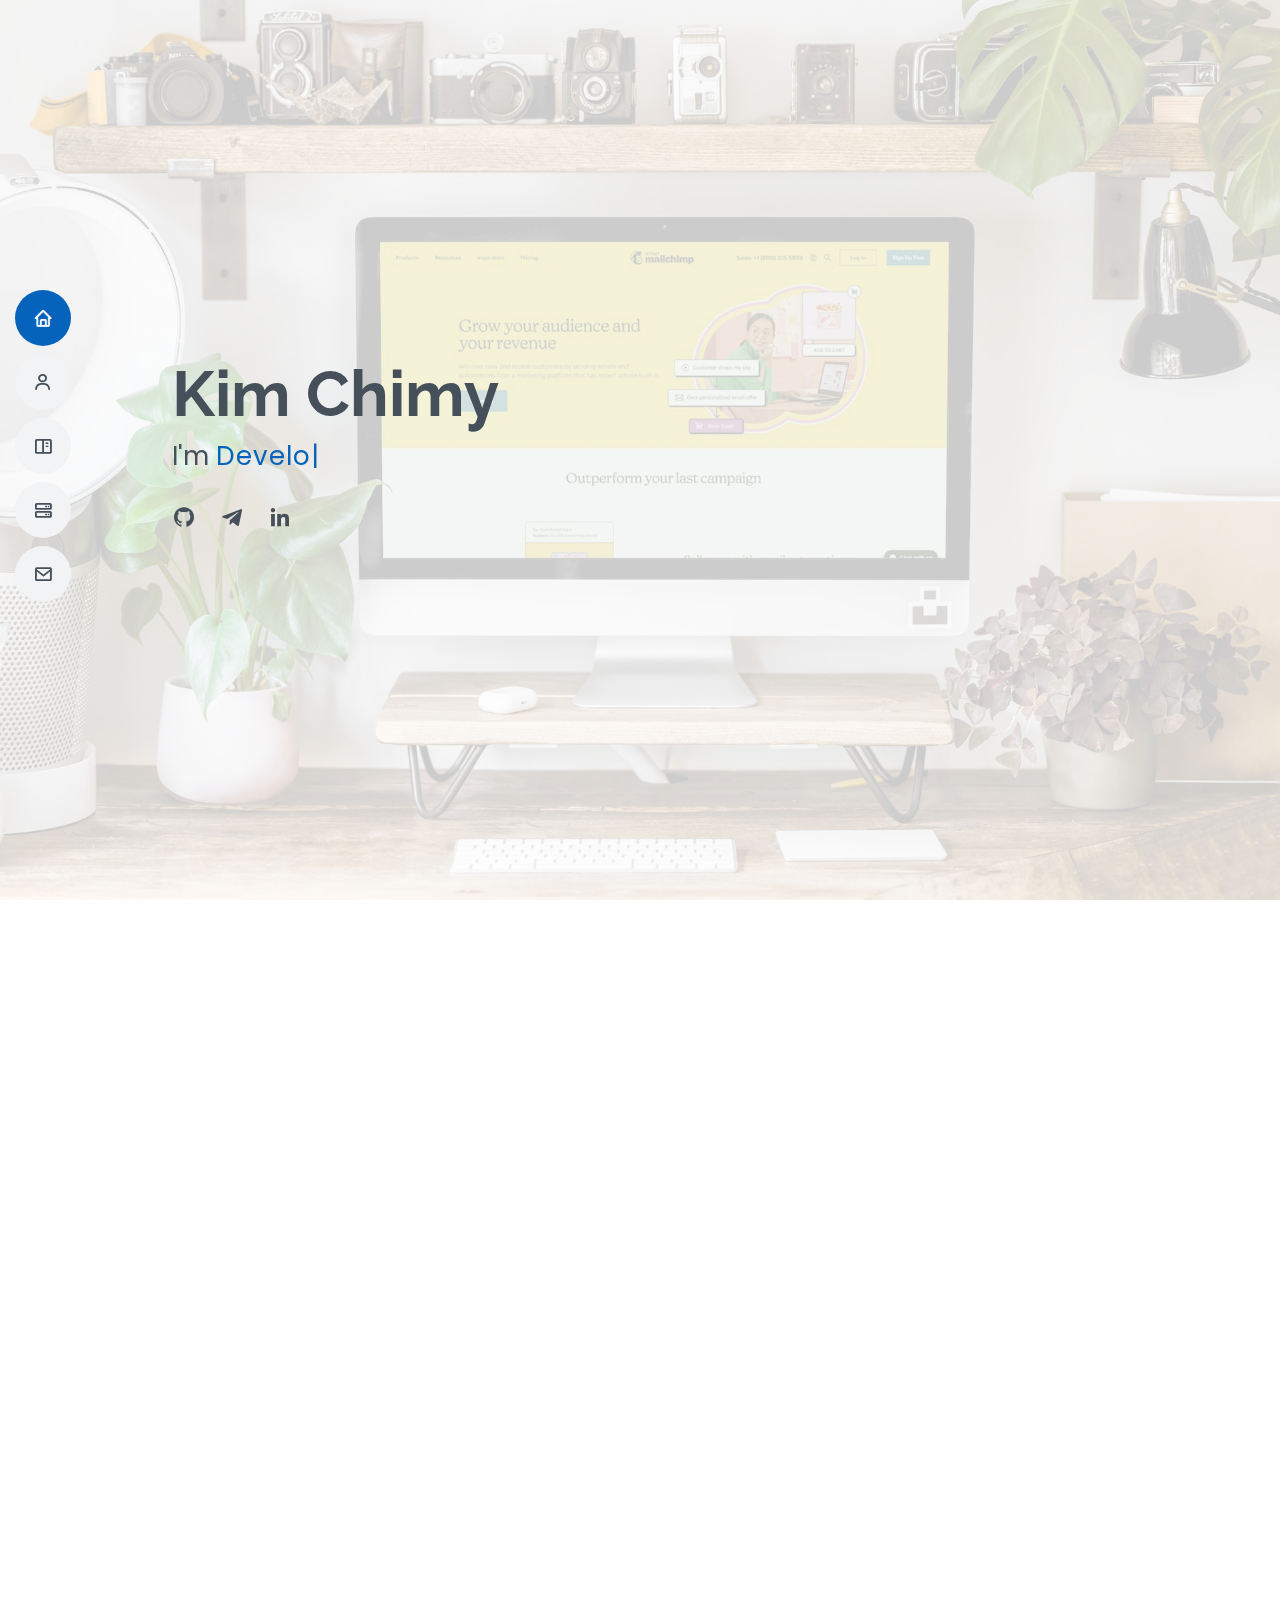
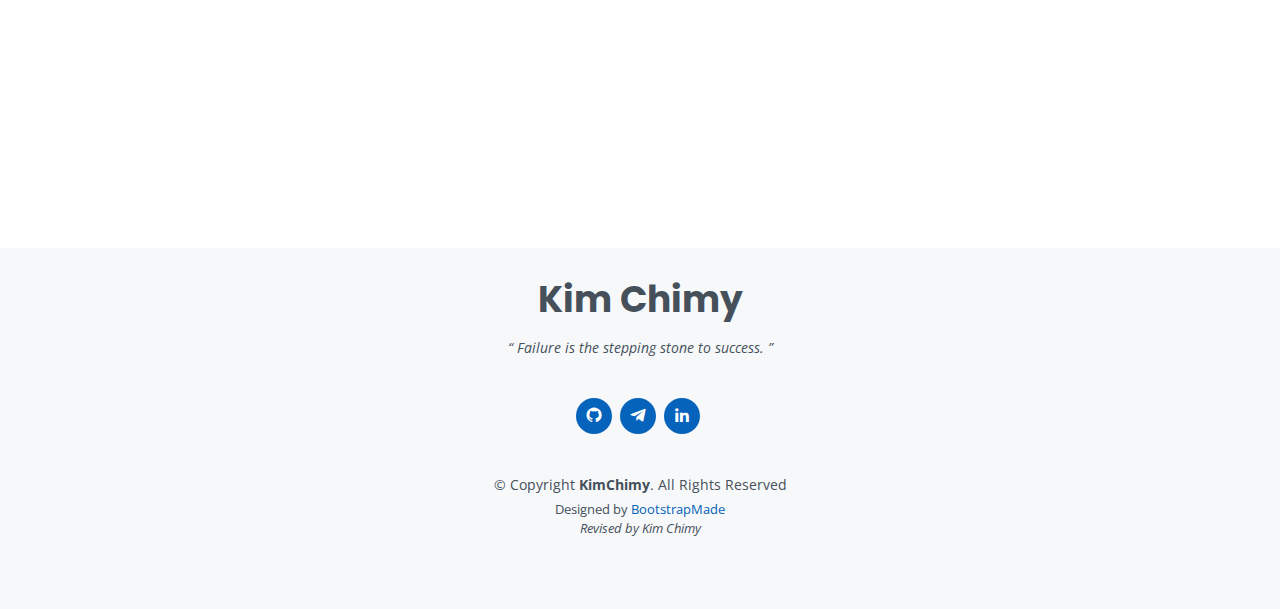
==== index.html @ 0393eb3e "Initial Commit" ====
<!DOCTYPE html>
<html lang="en">

<head>
  <meta charset="utf-8">
  <meta content="width=device-width, initial-scale=1.0" name="viewport">

  <title>Portfolio - Kim Chimy</title>
  <meta content="" name="description">
  <meta content="" name="keywords">

  <!-- Favicons -->
  <link href="assets/img/favicon.png" rel="icon">
  <link href="assets/img/apple-touch-icon.png" rel="apple-touch-icon">

  <!-- Google Fonts -->
  <link href="https://fonts.googleapis.com/css?family=Open+Sans:300,300i,400,400i,600,600i,700,700i|Raleway:300,300i,400,400i,500,500i,600,600i,700,700i|Poppins:300,300i,400,400i,500,500i,600,600i,700,700i" rel="stylesheet">

  <!-- Vendor CSS Files -->
  <link href="assets/vendor/aos/aos.css" rel="stylesheet">
  <link href="assets/vendor/bootstrap/css/bootstrap.min.css" rel="stylesheet">
  <link href="assets/vendor/bootstrap-icons/bootstrap-icons.css" rel="stylesheet">
  <link href="assets/vendor/boxicons/css/boxicons.min.css" rel="stylesheet">
  <link href="assets/vendor/glightbox/css/glightbox.min.css" rel="stylesheet">
  <link href="assets/vendor/swiper/swiper-bundle.min.css" rel="stylesheet">

  <!-- Template Main CSS File -->
  <link href="assets/css/style.css" rel="stylesheet">

  <!-- =======================================================
  * Template Name: MyResume - v4.10.0
  * Template URL: https://bootstrapmade.com/free-html-bootstrap-template-my-resume/
  * Author: BootstrapMade.com
  * License: https://bootstrapmade.com/license/
  ======================================================== -->
</head>

<body>

  <!-- ======= Mobile nav toggle button ======= -->
  <!-- <button type="button" class="mobile-nav-toggle d-xl-none"><i class="bi bi-list mobile-nav-toggle"></i></button> -->
  <i class="bi bi-list mobile-nav-toggle d-lg-none"></i>
  <!-- ======= Header ======= -->
  <header id="header" class="d-flex flex-column justify-content-center">

    <nav id="navbar" class="navbar nav-menu">
      <ul>
        <li><a href="#hero" class="nav-link scrollto active"><i class="bx bx-home"></i> <span>Home</span></a></li>
        <li><a href="#about" class="nav-link scrollto"><i class="bx bx-user"></i> <span>About</span></a></li>
       <!-- <li><a href="#resume" class="nav-link scrollto"><i class="bx bx-file-blank"></i> <span>Resume</span></a></li> -->
        <li><a href="#portfolio" class="nav-link scrollto"><i class="bx bx-book-content"></i> <span>Portfolio</span></a></li>
        <li><a href="#services" class="nav-link scrollto"><i class="bx bx-server"></i> <span>Services</span></a></li>
        <li><a href="#contact" class="nav-link scrollto"><i class="bx bx-envelope"></i> <span>Contact</span></a></li>
      </ul>
    </nav><!-- .nav-menu -->

  </header><!-- End Header -->

  <!-- ======= Hero Section ======= -->
  <section id="hero" class="d-flex flex-column justify-content-center">
    <div class="container" data-aos="zoom-in" data-aos-delay="100">
      <h1>Kim Chimy</h1>
      <p>I'm <span class="typed" data-typed-items="Developer, Designer"></span></p>
      <div class="social-links">
        <a href="#" class="github"><i class="bx bxl-github"></i></a>
        <a href="#" class="telegram"><i class="bx bxl-telegram"></i></a>
        <a href="#" class="linkedin"><i class="bx bxl-linkedin"></i></a>
      </div>
    </div>
  </section><!-- End Hero -->

  <main id="main">

    <!-- ======= About Section ======= -->
    <section id="about" class="about">
      <div class="container" data-aos="fade-up">

        <div class="section-title">
          <h2>About</h2>
          <p>I'm a software developer with a goal-driven creative mindset and passion for learning and innovating.</p>
        </div>

        <div class="row">
          <div class="col-lg-4">
            <img src="assets/img/profile-img.jpg" class="img-fluid" alt="">
          </div>
          <div class="col-lg-8 pt-4 pt-lg-0 content">
            <h3>Software Developer &amp; Designer.</h3>
            <p class="fst-italic">
              Currently working on a Database Management System for Library as a Thesis Project at Western University (Toul Kork).
            </p>
            <div class="row">
              <div class="col-lg-6">
                <ul>
                  <li><i class="bi bi-chevron-right"></i> <strong>Birthday:</strong> <span>14 July 2001</span></li>
                  <li><i class="bi bi-chevron-right"></i> <strong>Phone:</strong> <span>+885 81 603 096</span></li>
                  <li><i class="bi bi-chevron-right"></i> <strong>Address:</strong> <span>Phnom Penh</span></li>
                </ul>
              </div>
              <div class="col-lg-6">
                <ul>
                  <li><i class="bi bi-chevron-right"></i> <strong>Age:</strong> <span>21</span></li>
                  <li><i class="bi bi-chevron-right"></i> <strong>Degree:</strong> <span>Undergraduate (Year 4)</span></li>
                  <li><i class="bi bi-chevron-right"></i> <strong>Email:</strong> <span>kimchimywr@gmail.com</span></li>
                </ul>
              </div>
            </div>
            <p>
              Current working on Library Management System as a Thesis Project for Western University (Toul Kork).            </p>
          </div>
        </div>

      </div>
    </section><!-- End About Section -->

    <!-- ======= Facts Section ======= -->
    <!--
    <section id="facts" class="facts">
      <div class="container" data-aos="fade-up">

        <div class="section-title">
          <h2>Facts</h2>
          <p>Magnam dolores commodi suscipit. Necessitatibus eius consequatur ex aliquid fuga eum quidem. Sit sint consectetur velit. Quisquam quos quisquam cupiditate. Et nemo qui impedit suscipit alias ea. Quia fugiat sit in iste officiis commodi quidem hic quas.</p>
        </div>

        <div class="row">

          <div class="col-lg-3 col-md-6">
            <div class="count-box">
              <i class="bi bi-emoji-smile"></i>
              <span data-purecounter-start="0" data-purecounter-end="232" data-purecounter-duration="1" class="purecounter"></span>
              <p>Happy Clients</p>
            </div>
          </div>

          <div class="col-lg-3 col-md-6 mt-5 mt-md-0">
            <div class="count-box">
              <i class="bi bi-journal-richtext"></i>
              <span data-purecounter-start="0" data-purecounter-end="521" data-purecounter-duration="1" class="purecounter"></span>
              <p>Projects</p>
            </div>
          </div>

          <div class="col-lg-3 col-md-6 mt-5 mt-lg-0">
            <div class="count-box">
              <i class="bi bi-headset"></i>
              <span data-purecounter-start="0" data-purecounter-end="1463" data-purecounter-duration="1" class="purecounter"></span>
              <p>Hours Of Support</p>
            </div>
          </div>

          <div class="col-lg-3 col-md-6 mt-5 mt-lg-0">
            <div class="count-box">
              <i class="bi bi-award"></i>
              <span data-purecounter-start="0" data-purecounter-end="25" data-purecounter-duration="1" class="purecounter"></span>
              <p>Awards</p>
            </div>
          </div>

        </div>

      </div>
    </section>End Facts Section
  -->

    <!-- ======= Skills Section ======= -->
    <section id="skills" class="skills section-bg">
      <div class="container" data-aos="fade-up">

        <div class="section-title">
          <h2>Skills</h2>
          <p>Magnam dolores commodi suscipit. Necessitatibus eius consequatur ex aliquid fuga eum quidem. Sit sint consectetur velit. Quisquam quos quisquam cupiditate. Et nemo qui impedit suscipit alias ea. Quia fugiat sit in iste officiis commodi quidem hic quas.</p>
        </div>

        <div class="row skills-content">

          <div class="col-lg-6">

            <div class="progress">
              <span class="skill">C# <i class="val">85%</i></span>
              <div class="progress-bar-wrap">
                <div class="progress-bar" role="progressbar" aria-valuenow="85" aria-valuemin="0" aria-valuemax="100"></div>
              </div>
            </div>

            <div class="progress">
              <span class="skill">C++ <i class="val">75%</i></span>
              <div class="progress-bar-wrap">
                <div class="progress-bar" role="progressbar" aria-valuenow="75" aria-valuemin="0" aria-valuemax="100"></div>
              </div>
            </div>

            <div class="progress">
              <span class="skill">Java <i class="val">60%</i></span>
              <div class="progress-bar-wrap">
                <div class="progress-bar" role="progressbar" aria-valuenow="60" aria-valuemin="0" aria-valuemax="100"></div>
              </div>
            </div>

          </div>

          <div class="col-lg-6">

            <div class="progress">
              <span class="skill">SQL <i class="val">70%</i></span>
              <div class="progress-bar-wrap">
                <div class="progress-bar" role="progressbar" aria-valuenow="70" aria-valuemin="0" aria-valuemax="100"></div>
              </div>
            </div>

            <div class="progress">
              <span class="skill">OOP <i class="val">60%</i></span>
              <div class="progress-bar-wrap">
                <div class="progress-bar" role="progressbar" aria-valuenow="60" aria-valuemin="0" aria-valuemax="100"></div>
              </div>
            </div>

            <div class="progress">
              <span class="skill">GitHub <i class="val">75%</i></span>
              <div class="progress-bar-wrap">
                <div class="progress-bar" role="progressbar" aria-valuenow="80" aria-valuemin="0" aria-valuemax="100"></div>
              </div>
            </div>

          </div>

        </div>

      </div>
    </section><!-- End Skills Section -->

    <!-- ======= Resume Section ======= -->
    <!--
    <section id="resume" class="resume">
      <div class="container" data-aos="fade-up">

        <div class="section-title">
          <h2>Resume</h2>
          <p>Magnam dolores commodi suscipit. Necessitatibus eius consequatur ex aliquid fuga eum quidem. Sit sint consectetur velit. Quisquam quos quisquam cupiditate. Et nemo qui impedit suscipit alias ea. Quia fugiat sit in iste officiis commodi quidem hic quas.</p>
        </div>

        <div class="row">
          <div class="col-lg-6">
            <h3 class="resume-title">Sumary</h3>
            <div class="resume-item pb-0">
              <h4>Brandon Johnson</h4>
              <p><em>Innovative and deadline-driven Graphic Designer with 3+ years of experience designing and developing user-centered digital/print marketing material from initial concept to final, polished deliverable.</em></p>
              <ul>
                <li>Portland par 127,Orlando, FL</li>
                <li>(123) 456-7891</li>
                <li>alice.barkley@example.com</li>
              </ul>
            </div>

            <h3 class="resume-title">Education</h3>
            <div class="resume-item">
              <h4>Master of Fine Arts &amp; Graphic Design</h4>
              <h5>2015 - 2016</h5>
              <p><em>Rochester Institute of Technology, Rochester, NY</em></p>
              <p>Qui deserunt veniam. Et sed aliquam labore tempore sed quisquam iusto autem sit. Ea vero voluptatum qui ut dignissimos deleniti nerada porti sand markend</p>
            </div>
            <div class="resume-item">
              <h4>Bachelor of Fine Arts &amp; Graphic Design</h4>
              <h5>2010 - 2014</h5>
              <p><em>Rochester Institute of Technology, Rochester, NY</em></p>
              <p>Quia nobis sequi est occaecati aut. Repudiandae et iusto quae reiciendis et quis Eius vel ratione eius unde vitae rerum voluptates asperiores voluptatem Earum molestiae consequatur neque etlon sader mart dila</p>
            </div>
          </div>
          <div class="col-lg-6">
            <h3 class="resume-title">Professional Experience</h3>
            <div class="resume-item">
              <h4>Senior graphic design specialist</h4>
              <h5>2019 - Present</h5>
              <p><em>Experion, New York, NY </em></p>
              <ul>
                <li>Lead in the design, development, and implementation of the graphic, layout, and production communication materials</li>
                <li>Delegate tasks to the 7 members of the design team and provide counsel on all aspects of the project. </li>
                <li>Supervise the assessment of all graphic materials in order to ensure quality and accuracy of the design</li>
                <li>Oversee the efficient use of production project budgets ranging from $2,000 - $25,000</li>
              </ul>
            </div>
            <div class="resume-item">
              <h4>Graphic design specialist</h4>
              <h5>2017 - 2018</h5>
              <p><em>Stepping Stone Advertising, New York, NY</em></p>
              <ul>
                <li>Developed numerous marketing programs (logos, brochures,infographics, presentations, and advertisements).</li>
                <li>Managed up to 5 projects or tasks at a given time while under pressure</li>
                <li>Recommended and consulted with clients on the most appropriate graphic design</li>
                <li>Created 4+ design presentations and proposals a month for clients and account managers</li>
              </ul>
            </div>
          </div>
        </div>

      </div>
    </section> End Resume Section
  -->
    <!-- ======= Portfolio Section ======= -->
    <section id="portfolio" class="portfolio section-bg">
      <div class="container" data-aos="fade-up">

        <div class="section-title">
          <h2>Portfolio</h2>
          <p>Thesis Project, Group Project, Individual Project and others.</p>
        </div>

        <div class="row">
          <div class="col-lg-12 d-flex justify-content-center" data-aos="fade-up" data-aos-delay="100">
            <ul id="portfolio-flters">
              <li data-filter="*" class="filter-active">All</li>
              <li data-filter=".filter-app">App</li>
              <li data-filter=".filter-card">Mobile</li>
              <li data-filter=".filter-web">Web</li>
            </ul>
          </div>
        </div>

        <div class="row portfolio-container" data-aos="fade-up" data-aos-delay="200">

          <div class="col-lg-4 col-md-6 portfolio-item filter-app">
            <div class="portfolio-wrap">
              <img src="assets/img/portfolio/wulibrary.jpg" class="img-fluid" alt="">
              <div class="portfolio-info">
                <h4>Wu Library Management System</h4>
                <p>App</p>
                <div class="portfolio-links">
                  <a href="assets/img/portfolio/portfolio-1.jpg" data-gallery="portfolioGallery" class="portfolio-lightbox" title="WU Library Management System"><i class="bx bx-plus"></i></a>
                  <a href="portfolio-details.html" class="portfolio-details-lightbox" data-glightbox="type: external" title="Portfolio Details"><i class="bx bx-link"></i></a>
                </div>
              </div>
            </div>
          </div>

          <div class="col-lg-4 col-md-6 portfolio-item filter-web">
            <div class="portfolio-wrap">
              <img src="assets/img/portfolio/malefashion.jpg" class="img-fluid" alt="">
              <div class="portfolio-info">
                <h4>Male Fashion</h4>
                <p>Web</p>
                <div class="portfolio-links">
                  <a href="assets/img/portfolio/malefashion_home.jpg" data-gallery="portfolioGallery" class="portfolio-lightbox" title="Male Fashion"><i class="bx bx-plus"></i></a>
                  <a href="portfolio-details.html" class="portfolio-details-lightbox" data-glightbox="type: external" title="Portfolio Details"><i class="bx bx-link"></i></a>
                </div>
              </div>
            </div>
          </div>

          <div class="col-lg-4 col-md-6 portfolio-item filter-app">
            <div class="portfolio-wrap">
              <img src="assets/img/portfolio/library.jpg" class="img-fluid" alt="">
              <div class="portfolio-info">
                <h4>Library Managment System</h4>
                <p>App</p>
                <div class="portfolio-links">
                  <a href="assets/img/portfolio/portfolio-3.jpg" data-gallery="portfolioGallery" class="portfolio-lightbox" title="Library Management System"><i class="bx bx-plus"></i></a>
                  <a href="portfolio-details.html" class="portfolio-details-lightbox" data-glightbox="type: external" title="Portfolio Details"><i class="bx bx-link"></i></a>
                </div>
              </div>
            </div>
          </div>

          <div class="col-lg-4 col-md-6 portfolio-item filter-card">
            <div class="portfolio-wrap">
              <img src="assets/img/portfolio/moonlight.jpg" class="img-fluid" alt="">
              <div class="portfolio-info">
                <h4>Moonlight Food</h4>
                <p>Mobile</p>
                <div class="portfolio-links">
                  <a href="assets/img/portfolio/moonlight_home.jpg" data-gallery="portfolioGallery" class="portfolio-lightbox" title="Moonlight Food"><i class="bx bx-plus"></i></a>
                  <a href="portfolio-details.html" class="portfolio-details-lightbox" data-glightbox="type: external" title="Portfolio Details"><i class="bx bx-link"></i></a>
                </div>
              </div>
            </div>
          </div>

          <div class="col-lg-4 col-md-6 portfolio-item filter-app">
            <div class="portfolio-wrap">
              <img src="assets/img/portfolio/matching-game.jpg" class="img-fluid" alt="">
              <div class="portfolio-info">
                <h4>Matching Game</h4>
                <p>App</p>
                <div class="portfolio-links">
                  <a href="assets/img/portfolio/matching-game.jpg" data-gallery="portfolioGallery" class="portfolio-lightbox" title="Matching Game"><i class="bx bx-plus"></i></a>
                  <a href="portfolio-details.html" class="portfolio-details-lightbox" data-glightbox="type: external" title="Portfolio Details"><i class="bx bx-link"></i></a>
                </div>
              </div>
            </div>
          </div>

          <div class="col-lg-4 col-md-6 portfolio-item filter-app">
            <div class="portfolio-wrap">
              <img src="assets/img/portfolio/tic-tac-toe.jpg" class="img-fluid" alt="">
              <div class="portfolio-info">
                <h4>Tic Tac Toe</h4>
                <p>App</p>
                <div class="portfolio-links">
                  <a href="assets/img/portfolio/tic-tac-toe.jpg" data-gallery="portfolioGallery" class="portfolio-lightbox" title="Tic Tac Toe Game"><i class="bx bx-plus"></i></a>
                  <a href="portfolio-details.html" class="portfolio-details-lightbox" data-glightbox="type: external" title="Portfolio Details"><i class="bx bx-link"></i></a>
                </div>
              </div>
            </div>
          </div>

          <div class="col-lg-4 col-md-6 portfolio-item filter-app">
            <div class="portfolio-wrap">
              <img src="assets/img/portfolio/hangman.jpg" class="img-fluid" alt="">
              <div class="portfolio-info">
                <h4>Hangman</h4>
                <p>App</p>
                <div class="portfolio-links">
                  <a href="assets/img/portfolio/portfolio-6.jpg" data-gallery="portfolioGallery" class="portfolio-lightbox" title="Hangman"><i class="bx bx-plus"></i></a>
                  <a href="portfolio-details.html" class="portfolio-details-lightbox" data-glightbox="type: external" title="Portfolio Details"><i class="bx bx-link"></i></a>
                </div>
              </div>
            </div>
          </div>

          <div class="col-lg-4 col-md-6 portfolio-item filter-web">
            <div class="portfolio-wrap">
              <img src="assets/img/portfolio/gleam.jpg" class="img-fluid" alt="">
              <div class="portfolio-info">
                <h4>Gleam</h4>
                <p>Web</p>
                <div class="portfolio-links">
                  <a href="assets/img/portfolio/gleam_home.jpg" data-gallery="portfolioGallery" class="portfolio-lightbox" title="Gleam"><i class="bx bx-plus"></i></a>
                  <a href="portfolio-details.html" class="portfolio-details-lightbox" data-glightbox="type: external" title="Portfolio Details"><i class="bx bx-link"></i></a>
                </div>
              </div>
            </div>
          </div>

          <div class="col-lg-4 col-md-6 portfolio-item filter-app">
            <div class="portfolio-wrap">
              <img src="assets/img/portfolio/snake.jpg" class="img-fluid" alt="">
              <div class="portfolio-info">
                <h4>Snake Game</h4>
                <p>App</p>
                <div class="portfolio-links">
                  <a href="assets/img/portfolio/snake.jpg" data-gallery="portfolioGallery" class="portfolio-lightbox" title="Snake Game"><i class="bx bx-plus"></i></a>
                  <a href="portfolio-details.html" class="portfolio-details-lightbox" data-glightbox="type: external" title="Portfolio Details"><i class="bx bx-link"></i></a>
                </div>
              </div>
            </div>
          </div>

          <div class="col-lg-4 col-md-6 portfolio-item filter-web">
            <div class="portfolio-wrap">
              <img src="assets/img/portfolio/bookstore.jpg" class="img-fluid" alt="">
              <div class="portfolio-info">
                <h4>Otherworldly Bookstore</h4>
                <p>Web</p>
                <div class="portfolio-links">
                  <a href="assets/img/portfolio/bookstore-home.png" data-gallery="portfolioGallery" class="portfolio-lightbox" title="Otherworldly Bookstore"><i class="bx bx-plus"></i></a>
                  <a href="portfolio-details.html" class="portfolio-details-lightbox" data-glightbox="type: external" title="Portfolio Details"><i class="bx bx-link"></i></a>
                </div>
              </div>
            </div>
          </div>

          <div class="col-lg-4 col-md-6 portfolio-item filter-app">
            <div class="portfolio-wrap">
              <img src="assets/img/portfolio/car-rent.jpg" class="img-fluid" alt="">
              <div class="portfolio-info">
                <h4>Car Rental</h4>
                <p>App</p>
                <div class="portfolio-links">
                  <a href="assets/img/portfolio/portfolio-6.jpg" data-gallery="portfolioGallery" class="portfolio-lightbox" title="Car Rental"><i class="bx bx-plus"></i></a>
                  <a href="portfolio-details.html" class="portfolio-details-lightbox" data-glightbox="type: external" title="Portfolio Details"><i class="bx bx-link"></i></a>
                </div>
              </div>
            </div>
          </div>

        </div>

      </div>
    </section><!-- End Portfolio Section -->

    <!-- ======= Services Section ======= -->
    <section id="services" class="services">
      <div class="container" data-aos="fade-up">

        <div class="section-title">
          <h2>Services</h2>
          <!--<p></p>-->
        </div>

        <div class="row">

          <div class="col-lg-4 col-md-6 d-flex align-items-stretch" data-aos="zoom-in" data-aos-delay="100">
            <div class="icon-box iconbox-blue">
              <div class="icon">
                <svg width="100" height="100" viewBox="0 0 600 600" xmlns="http://www.w3.org/2000/svg">
                  <path stroke="none" stroke-width="0" fill="#f5f5f5" d="M300,521.0016835830174C376.1290562159157,517.8887921683347,466.0731472004068,529.7835943286574,510.70327084640275,468.03025145048787C554.3714126377745,407.6079735673963,508.03601936045806,328.9844924480964,491.2728898941984,256.3432110539036C474.5976632858925,184.082847569629,479.9380746630129,96.60480741107993,416.23090153303,58.64404602377083C348.86323505073057,18.502131276798302,261.93793281208167,40.57373210992963,193.5410806939664,78.93577620505333C130.42746243093433,114.334589627462,98.30271207620316,179.96522072025542,76.75703585869454,249.04625023123273C51.97151888228291,328.5150500222984,13.704378332031375,421.85034740162234,66.52175969318436,486.19268352777647C119.04800174914682,550.1803526380478,217.28368757567262,524.383925680826,300,521.0016835830174"></path>
                </svg>
                <i class="bx bxl-dribbble"></i>
              </div>
              <h4><a href="">Database Management System</a></h4>
              <p>C#, MS SQL/MySQL/SQLite, Entity Framework 6/ADO.NET, MVC(Soon), MVP(Soon), MVVM(Soon)</p>
            </div>
          </div>

          <div class="col-lg-4 col-md-6 d-flex align-items-stretch mt-4 mt-md-0" data-aos="zoom-in" data-aos-delay="200">
            <div class="icon-box iconbox-orange ">
              <div class="icon">
                <svg width="100" height="100" viewBox="0 0 600 600" xmlns="http://www.w3.org/2000/svg">
                  <path stroke="none" stroke-width="0" fill="#f5f5f5" d="M300,582.0697525312426C382.5290701553225,586.8405444964366,449.9789794690241,525.3245884688669,502.5850820975895,461.55621195738473C556.606425686781,396.0723002908107,615.8543463187945,314.28637112970534,586.6730223649479,234.56875336149918C558.9533121215079,158.8439757836574,454.9685369536778,164.00468322053177,381.49747125262974,130.76875717737553C312.15926192815925,99.40240125094834,248.97055460311594,18.661163978235184,179.8680185752513,50.54337015887873C110.5421016452524,82.52863877960104,119.82277516462835,180.83849132639028,109.12597500060166,256.43424936330496C100.08760227029461,320.3096726198365,92.17705696193138,384.0621239912766,124.79988738764834,439.7174275375508C164.83382741302287,508.01625554203684,220.96474134820875,577.5009287672846,300,582.0697525312426"></path>
                </svg>
                <i class="bx bx-file"></i>
              </div>
              <h4><a href="">Windows Application</a></h4>
              <p>C#, Windows Form, Windows Presentation Foundation(Soon)</p>
            </div>
          </div>

          <div class="col-lg-4 col-md-6 d-flex align-items-stretch mt-4 mt-lg-0" data-aos="zoom-in" data-aos-delay="300">
            <div class="icon-box iconbox-pink">
              <div class="icon">
                <svg width="100" height="100" viewBox="0 0 600 600" xmlns="http://www.w3.org/2000/svg">
                  <path stroke="none" stroke-width="0" fill="#f5f5f5" d="M300,541.5067337569781C382.14930387511276,545.0595476570109,479.8736841581634,548.3450877840088,526.4010558755058,480.5488172755941C571.5218469581645,414.80211281144784,517.5187510058486,332.0715597781072,496.52539010469104,255.14436215662573C477.37192572678356,184.95920475031193,473.57363656557914,105.61284051026155,413.0603344069578,65.22779650032875C343.27470386102294,18.654635553484475,251.2091493199835,5.337323636656869,175.0934190732945,40.62881213300186C97.87086631185822,76.43348514350839,51.98124368387456,156.15599469081315,36.44837278890362,239.84606092416172C21.716077023791087,319.22268207091537,43.775223500013084,401.1760424656574,96.891909868211,461.97329694683043C147.22146801428983,519.5804099606455,223.5754009179313,538.201503339737,300,541.5067337569781"></path>
                </svg>
                <i class="bx bx-tachometer"></i>
              </div>
              <h4><a href="">Web Application(Soon)</a></h4>
              <p>C#, ASP.NET Core</p>
            </div>
          </div>

          <!--
          <div class="col-lg-4 col-md-6 d-flex align-items-stretch mt-4" data-aos="zoom-in" data-aos-delay="100">
            <div class="icon-box iconbox-yellow">
              <div class="icon">
                <svg width="100" height="100" viewBox="0 0 600 600" xmlns="http://www.w3.org/2000/svg">
                  <path stroke="none" stroke-width="0" fill="#f5f5f5" d="M300,503.46388370962813C374.79870501325706,506.71871716319447,464.8034551963731,527.1746412648533,510.4981551193396,467.86667711651364C555.9287308511215,408.9015244558933,512.6030010748507,327.5744911775523,490.211057578863,256.5855673507754C471.097692560561,195.9906835881958,447.69079081568157,138.11976852964426,395.19560036434837,102.3242989838813C329.3053358748298,57.3949838291264,248.02791733380457,8.279543830951368,175.87071277845988,42.242879143198664C103.41431057327972,76.34704239035025,93.79494320519305,170.9812938413882,81.28167332365135,250.07896920659033C70.17666984294237,320.27484674793965,64.84698225790005,396.69656628748305,111.28512138212992,450.4950937839243C156.20124167950087,502.5303643271138,231.32542653798444,500.4755392045468,300,503.46388370962813"></path>
                </svg>
                <i class="bx bx-layer"></i>
              </div>
              <h4><a href="">Nemo Enim</a></h4>
              <p>At vero eos et accusamus et iusto odio dignissimos ducimus qui blanditiis</p>
            </div>
          </div>

          <div class="col-lg-4 col-md-6 d-flex align-items-stretch mt-4" data-aos="zoom-in" data-aos-delay="200">
            <div class="icon-box iconbox-red">
              <div class="icon">
                <svg width="100" height="100" viewBox="0 0 600 600" xmlns="http://www.w3.org/2000/svg">
                  <path stroke="none" stroke-width="0" fill="#f5f5f5" d="M300,532.3542879108572C369.38199826031484,532.3153073249985,429.10787420159085,491.63046689027357,474.5244479745417,439.17860296908856C522.8885846962883,383.3225815378663,569.1668002868075,314.3205725914397,550.7432151929288,242.7694973846089C532.6665558377875,172.5657663291529,456.2379748765914,142.6223662098291,390.3689995646985,112.34683881706744C326.66090330228417,83.06452184765237,258.84405631176094,53.51806209861945,193.32584062364296,78.48882559362697C121.61183558270385,105.82097193414197,62.805066853699245,167.19869350419734,48.57481801355237,242.6138429142374C34.843463184063346,315.3850353017275,76.69343916112496,383.4422959591041,125.22947124332185,439.3748458443577C170.7312796277747,491.8107796887764,230.57421082200815,532.3932930995766,300,532.3542879108572"></path>
                </svg>
                <i class="bx bx-slideshow"></i>
              </div>
              <h4><a href="">Dele Cardo</a></h4>
              <p>Quis consequatur saepe eligendi voluptatem consequatur dolor consequuntur</p>
            </div>
          </div>

          <div class="col-lg-4 col-md-6 d-flex align-items-stretch mt-4" data-aos="zoom-in" data-aos-delay="300">
            <div class="icon-box iconbox-teal">
              <div class="icon">
                <svg width="100" height="100" viewBox="0 0 600 600" xmlns="http://www.w3.org/2000/svg">
                  <path stroke="none" stroke-width="0" fill="#f5f5f5" d="M300,566.797414625762C385.7384707136149,576.1784315230908,478.7894351017131,552.8928747891023,531.9192734346935,484.94944893311C584.6109503024035,417.5663521118492,582.489472248146,322.67544863468447,553.9536738515405,242.03673114598146C529.1557734026468,171.96086150256528,465.24506316201064,127.66468636344209,395.9583748389544,100.7403814666027C334.2173773831606,76.7482773500951,269.4350130405921,84.62216499799875,207.1952322260088,107.2889140133804C132.92018162631612,134.33871894543012,41.79353780512637,160.00259165414826,22.644507872594943,236.69541883565114C3.319112789854554,314.0945973066697,72.72355303640163,379.243833228382,124.04198916343866,440.3218312028393C172.9286146004772,498.5055451809895,224.45579914871206,558.5317968840102,300,566.797414625762"></path>
                </svg>
                <i class="bx bx-arch"></i>
              </div>
              <h4><a href="">Divera Don</a></h4>
              <p>Modi nostrum vel laborum. Porro fugit error sit minus sapiente sit aspernatur</p>
            </div>
          </div>
        -->

        </div>

      </div>
    </section><!-- End Services Section -->

    <!-- ======= Testimonials Section ======= -->
    <section id="testimonials" class="testimonials section-bg">
      <div class="container" data-aos="fade-up">

        <div class="section-title">
          <h2>Reference</h2>
        </div>

        <!--<div class="testimonials-slider swiper" data-aos="fade-up" data-aos-delay="100">
          <div class="swiper-wrapper">-->

            <div class="swiper-slide">
              <div class="testimonial-item">
                <img src="assets/img/testimonials/testimonials-1.jpg" class="testimonial-img" alt="">
                <h3>Ny Ratha</h3>
                <h4>Network Administrator at Western University (Toul Kork)</h4>
                <p>
                  <!--
                  <i class="bx bxs-quote-alt-left quote-icon-left"></i>
                  Proin iaculis purus consequat sem cure digni ssim donec porttitora entum suscipit rhoncus. Accusantium quam, ultricies eget id, aliquam eget nibh et. Maecen aliquam, risus at semper.
                  <i class="bx bxs-quote-alt-right quote-icon-right"></i>-->
                  0731928710
                </p>
              </div>
            </div><!-- End testimonial item -->

            <!--
            <div class="swiper-slide">
              <div class="testimonial-item">
                <img src="assets/img/testimonials/testimonials-2.jpg" class="testimonial-img" alt="">
                <h3>Sara Wilsson</h3>
                <h4>Designer</h4>
                <p>
                  <i class="bx bxs-quote-alt-left quote-icon-left"></i>
                  Export tempor illum tamen malis malis eram quae irure esse labore quem cillum quid cillum eram malis quorum velit fore eram velit sunt aliqua noster fugiat irure amet legam anim culpa.
                  <i class="bx bxs-quote-alt-right quote-icon-right"></i>
                </p>
              </div>
            </div>End testimonial item

            <div class="swiper-slide">
              <div class="testimonial-item">
                <img src="assets/img/testimonials/testimonials-3.jpg" class="testimonial-img" alt="">
                <h3>Jena Karlis</h3>
                <h4>Store Owner</h4>
                <p>
                  <i class="bx bxs-quote-alt-left quote-icon-left"></i>
                  Enim nisi quem export duis labore cillum quae magna enim sint quorum nulla quem veniam duis minim tempor labore quem eram duis noster aute amet eram fore quis sint minim.
                  <i class="bx bxs-quote-alt-right quote-icon-right"></i>
                </p>
              </div>
            </div>End testimonial item

            <div class="swiper-slide">
              <div class="testimonial-item">
                <img src="assets/img/testimonials/testimonials-4.jpg" class="testimonial-img" alt="">
                <h3>Matt Brandon</h3>
                <h4>Freelancer</h4>
                <p>
                  <i class="bx bxs-quote-alt-left quote-icon-left"></i>
                  Fugiat enim eram quae cillum dolore dolor amet nulla culpa multos export minim fugiat minim velit minim dolor enim duis veniam ipsum anim magna sunt elit fore quem dolore labore illum veniam.
                  <i class="bx bxs-quote-alt-right quote-icon-right"></i>
                </p>
              </div>
            </div>End testimonial item

            <div class="swiper-slide">
              <div class="testimonial-item">
                <img src="assets/img/testimonials/testimonials-5.jpg" class="testimonial-img" alt="">
                <h3>John Larson</h3>
                <h4>Entrepreneur</h4>
                <p>
                  <i class="bx bxs-quote-alt-left quote-icon-left"></i>
                  Quis quorum aliqua sint quem legam fore sunt eram irure aliqua veniam tempor noster veniam enim culpa labore duis sunt culpa nulla illum cillum fugiat legam esse veniam culpa fore nisi cillum quid.
                  <i class="bx bxs-quote-alt-right quote-icon-right"></i>
                </p>
              </div>
            </div>End testimonial item
          -->
          <!--</div>
          <div class="swiper-pagination"></div>
        </div>-->

      </div>
    </section><!-- End Testimonials Section -->

    <!-- ======= Contact Section ======= -->
    <section id="contact" class="contact">
      <div class="container" data-aos="fade-up">

        <div class="section-title">
          <h2>Contact</h2>
        </div>

        <div class="row mt-1">

          <div class="col-lg-4">
            <div class="info">
              <div class="address">
                <i class="bi bi-geo-alt"></i>
                <h4>Location:</h4>
                <p>Street 93, Sangkat Toul Sangke, Khan Russei Keo, Phnom Penh</p>
              </div>

              <div class="email">
                <i class="bi bi-envelope"></i>
                <h4>Email:</h4>
                <p>kimchimywr@gmail.com</p>
              </div>

              <div class="phone">
                <i class="bi bi-phone"></i>
                <h4>Call:</h4>
                <p>+885 8160 3096</p>
              </div>

            </div>

          </div>

          <div class="col-lg-8 mt-5 mt-lg-0">

            <form action="forms/contact.php" method="post" role="form" class="php-email-form">
              <div class="row">
                <div class="col-md-6 form-group">
                  <input type="text" name="name" class="form-control" id="name" placeholder="Your Name" required>
                </div>
                <div class="col-md-6 form-group mt-3 mt-md-0">
                  <input type="email" class="form-control" name="email" id="email" placeholder="Your Email" required>
                </div>
              </div>
              <div class="form-group mt-3">
                <input type="text" class="form-control" name="subject" id="subject" placeholder="Subject" required>
              </div>
              <div class="form-group mt-3">
                <textarea class="form-control" name="message" rows="5" placeholder="Message" required></textarea>
              </div>
              <div class="my-3">
                <div class="loading">Loading</div>
                <div class="error-message"></div>
                <div class="sent-message">Your message has been sent. Thank you!</div>
              </div>
              <div class="text-center"><button type="submit">Send Message</button></div>
            </form>

          </div>

        </div>

      </div>
    </section><!-- End Contact Section -->

  </main><!-- End #main -->

  <!-- ======= Footer ======= -->
  <footer id="footer">
    <div class="container">
      <h3>Kim Chimy</h3>
      <p>&ldquo; Failure is the stepping stone to success. &rdquo;</p>
      <div class="social-links">
        <a href="#" class="github"><i class="bx bxl-github"></i></a>
        <a href="#" class="telegram"><i class="bx bxl-telegram"></i></a>
        <a href="#" class="linkedin"><i class="bx bxl-linkedin"></i></a>
      </div>
      <div class="copyright">
        &copy; Copyright <strong><span>KimChimy</span></strong>. All Rights Reserved
      </div>
      <div class="credits">
        <!-- All the links in the footer should remain intact. -->
        <!-- You can delete the links only if you purchased the pro version. -->
        <!-- Licensing information: [license-url] -->
        <!-- Purchase the pro version with working PHP/AJAX contact form: https://bootstrapmade.com/free-html-bootstrap-template-my-resume/ -->
        Designed by <a href="https://bootstrapmade.com/">BootstrapMade</a>
        <p>Revised by Kim Chimy</p>
      </div>
    </div>
  </footer><!-- End Footer -->

  <div id="preloader"></div>
  <a href="#" class="back-to-top d-flex align-items-center justify-content-center"><i class="bi bi-arrow-up-short"></i></a>

  <!-- Vendor JS Files -->
  <script src="assets/vendor/purecounter/purecounter_vanilla.js"></script>
  <script src="assets/vendor/aos/aos.js"></script>
  <script src="assets/vendor/bootstrap/js/bootstrap.bundle.min.js"></script>
  <script src="assets/vendor/glightbox/js/glightbox.min.js"></script>
  <script src="assets/vendor/isotope-layout/isotope.pkgd.min.js"></script>
  <script src="assets/vendor/swiper/swiper-bundle.min.js"></script>
  <script src="assets/vendor/typed.js/typed.min.js"></script>
  <script src="assets/vendor/waypoints/noframework.waypoints.js"></script>
  <script src="assets/vendor/php-email-form/validate.js"></script>

  <!-- Template Main JS File -->
  <script src="assets/js/main.js"></script>

</body>

</html>
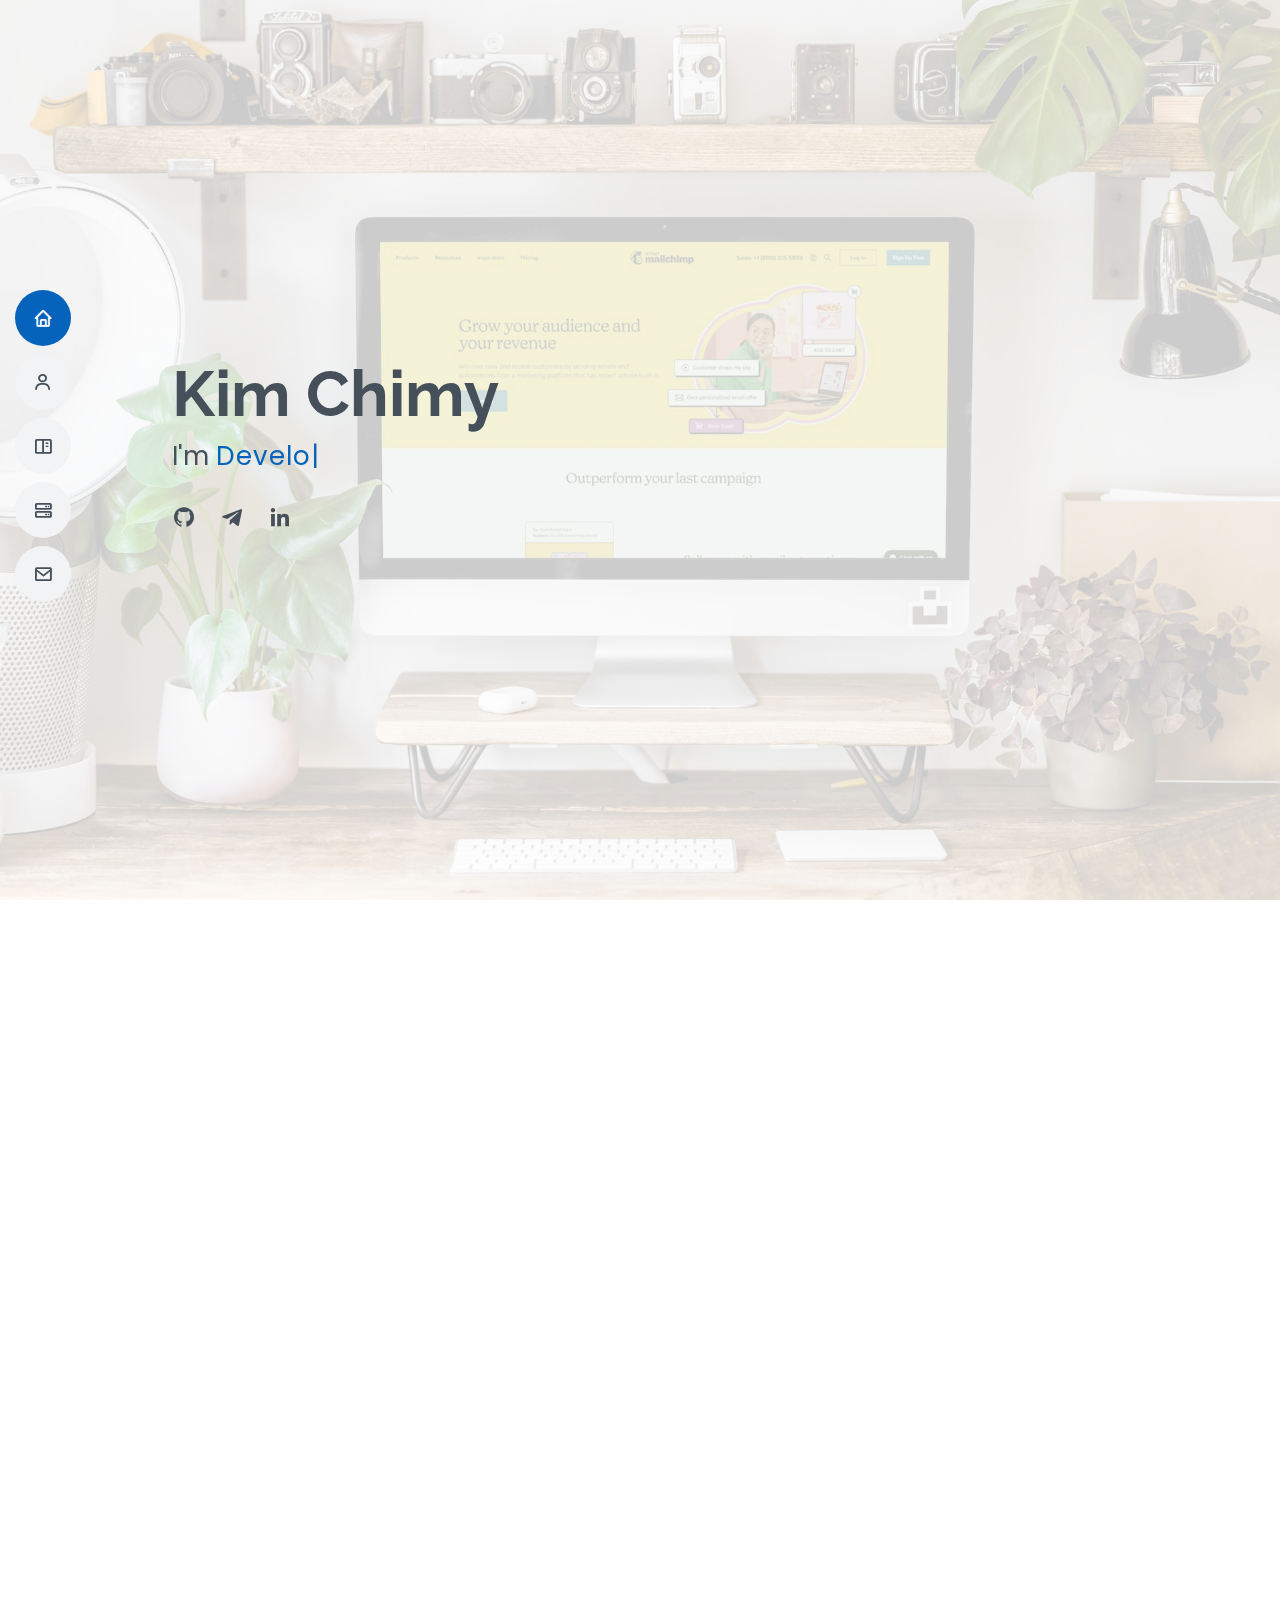
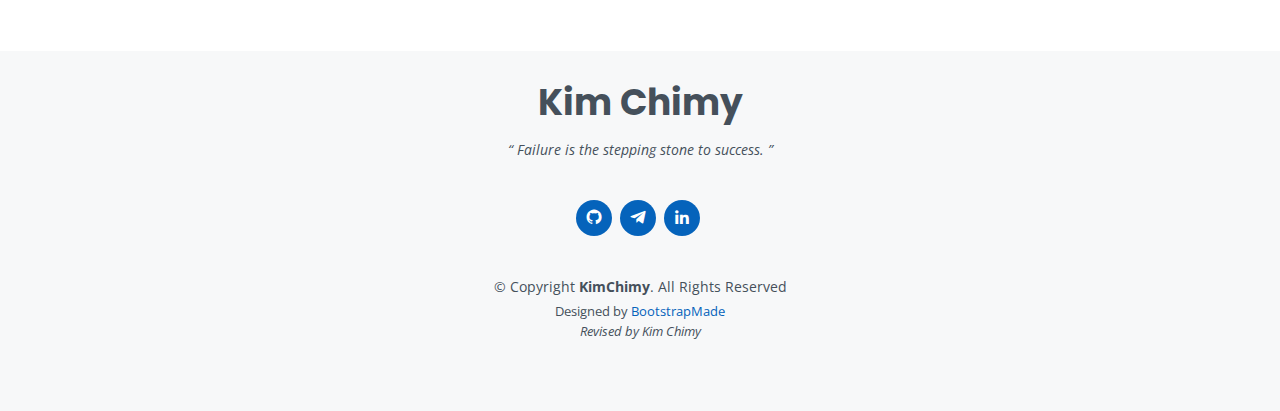
==== commit 5c40eb86: "Update_1" ====
--- a/index.html
+++ b/index.html
@@ -5,7 +5,7 @@
   <meta charset="utf-8">
   <meta content="width=device-width, initial-scale=1.0" name="viewport">
 
-  <title>Portfolio - Kim Chimy</title>
+  <title>Kim Chimy | Software Developer | UI Designer</title>
   <meta content="" name="description">
   <meta content="" name="keywords">
 
@@ -31,7 +31,6 @@
   * Template Name: MyResume - v4.10.0
   * Template URL: https://bootstrapmade.com/free-html-bootstrap-template-my-resume/
   * Author: BootstrapMade.com
-  * License: https://bootstrapmade.com/license/
   ======================================================== -->
 </head>
 
@@ -62,7 +61,7 @@
       <h1>Kim Chimy</h1>
       <p>I'm <span class="typed" data-typed-items="Developer, Designer"></span></p>
       <div class="social-links">
-        <a href="#" class="github"><i class="bx bxl-github"></i></a>
+        <a href="https://github.com/kimchimysr" class="github"><i class="bx bxl-github"></i></a>
         <a href="#" class="telegram"><i class="bx bxl-telegram"></i></a>
         <a href="#" class="linkedin"><i class="bx bxl-linkedin"></i></a>
       </div>
@@ -77,17 +76,17 @@
 
         <div class="section-title">
           <h2>About</h2>
-          <p>I'm a software developer with a goal-driven creative mindset and passion for learning and innovating.</p>
+          <p>Final year Computer Science undergraduate at Western University. Interested in developing .NET projects using C#.</p>
         </div>
 
         <div class="row">
           <div class="col-lg-4">
-            <img src="assets/img/profile-img.jpg" class="img-fluid" alt="">
+            <img src="assets/img/profile.jpg" class="img-fluid" alt="">
           </div>
           <div class="col-lg-8 pt-4 pt-lg-0 content">
-            <h3>Software Developer &amp; Designer.</h3>
+            <h3>Software Developer &amp; UI Designer.</h3>
             <p class="fst-italic">
-              Currently working on a Database Management System for Library as a Thesis Project at Western University (Toul Kork).
+              I'm a software developer with a goal-driven creative mindset and passion for learning and innovating.
             </p>
             <div class="row">
               <div class="col-lg-6">
@@ -106,7 +105,7 @@
               </div>
             </div>
             <p>
-              Current working on Library Management System as a Thesis Project for Western University (Toul Kork).            </p>
+              Currently working on a Database Management System for Library as a Thesis Project at Western University (Toul Kork).
           </div>
         </div>
 
@@ -169,7 +168,7 @@
 
         <div class="section-title">
           <h2>Skills</h2>
-          <p>Magnam dolores commodi suscipit. Necessitatibus eius consequatur ex aliquid fuga eum quidem. Sit sint consectetur velit. Quisquam quos quisquam cupiditate. Et nemo qui impedit suscipit alias ea. Quia fugiat sit in iste officiis commodi quidem hic quas.</p>
+          <p>Few of the skills that I consider myself acquainted with, to serve the given opportunity are showcased here.</p>
         </div>
 
         <div class="row skills-content">
@@ -177,16 +176,16 @@
           <div class="col-lg-6">
 
             <div class="progress">
-              <span class="skill">C# <i class="val">85%</i></span>
+              <span class="skill">C# <i class="val">80%</i></span>
               <div class="progress-bar-wrap">
-                <div class="progress-bar" role="progressbar" aria-valuenow="85" aria-valuemin="0" aria-valuemax="100"></div>
+                <div class="progress-bar" role="progressbar" aria-valuenow="80" aria-valuemin="0" aria-valuemax="100"></div>
               </div>
             </div>
 
             <div class="progress">
               <span class="skill">C++ <i class="val">75%</i></span>
               <div class="progress-bar-wrap">
-                <div class="progress-bar" role="progressbar" aria-valuenow="75" aria-valuemin="0" aria-valuemax="100"></div>
+                <div class="progress-bar" role="progressbar" aria-valuenow="70" aria-valuemin="0" aria-valuemax="100"></div>
               </div>
             </div>
 
@@ -216,9 +215,9 @@
             </div>
 
             <div class="progress">
-              <span class="skill">GitHub <i class="val">75%</i></span>
+              <span class="skill">GitHub <i class="val">65%</i></span>
               <div class="progress-bar-wrap">
-                <div class="progress-bar" role="progressbar" aria-valuenow="80" aria-valuemin="0" aria-valuemax="100"></div>
+                <div class="progress-bar" role="progressbar" aria-valuenow="65" aria-valuemin="0" aria-valuemax="100"></div>
               </div>
             </div>
 
@@ -322,11 +321,11 @@
             <div class="portfolio-wrap">
               <img src="assets/img/portfolio/wulibrary.jpg" class="img-fluid" alt="">
               <div class="portfolio-info">
-                <h4>Wu Library Management System</h4>
+                <h4>Wu Library Management System (Ongoing)</h4>
                 <p>App</p>
                 <div class="portfolio-links">
-                  <a href="assets/img/portfolio/portfolio-1.jpg" data-gallery="portfolioGallery" class="portfolio-lightbox" title="WU Library Management System"><i class="bx bx-plus"></i></a>
-                  <a href="portfolio-details.html" class="portfolio-details-lightbox" data-glightbox="type: external" title="Portfolio Details"><i class="bx bx-link"></i></a>
+                  <a href="assets/img/portfolio/wu_dashboard.jpg" data-gallery="portfolioGallery" class="portfolio-lightbox" title="WU Library Management System"><i class="bx bx-plus"></i></a>
+                  <a href="details/wulibrary_details.html" class="portfolio-details-lightbox" data-glightbox="type: external" title="Portfolio Details"><i class="bx bx-link"></i></a>
                 </div>
               </div>
             </div>
@@ -340,7 +339,7 @@
                 <p>Web</p>
                 <div class="portfolio-links">
                   <a href="assets/img/portfolio/malefashion_home.jpg" data-gallery="portfolioGallery" class="portfolio-lightbox" title="Male Fashion"><i class="bx bx-plus"></i></a>
-                  <a href="portfolio-details.html" class="portfolio-details-lightbox" data-glightbox="type: external" title="Portfolio Details"><i class="bx bx-link"></i></a>
+                  <a href="details/malefashion-details.html" class="portfolio-details-lightbox" data-glightbox="type: external" title="Portfolio Details"><i class="bx bx-link"></i></a>
                 </div>
               </div>
             </div>
@@ -353,8 +352,8 @@
                 <h4>Library Managment System</h4>
                 <p>App</p>
                 <div class="portfolio-links">
-                  <a href="assets/img/portfolio/portfolio-3.jpg" data-gallery="portfolioGallery" class="portfolio-lightbox" title="Library Management System"><i class="bx bx-plus"></i></a>
-                  <a href="portfolio-details.html" class="portfolio-details-lightbox" data-glightbox="type: external" title="Portfolio Details"><i class="bx bx-link"></i></a>
+                  <a href="assets/img/portfolio/library_dashboard.jpg" data-gallery="portfolioGallery" class="portfolio-lightbox" title="Library Management System"><i class="bx bx-plus"></i></a>
+                  <a href="details/library_details.html" class="portfolio-details-lightbox" data-glightbox="type: external" title="Portfolio Details"><i class="bx bx-link"></i></a>
                 </div>
               </div>
             </div>
@@ -368,7 +367,7 @@
                 <p>Mobile</p>
                 <div class="portfolio-links">
                   <a href="assets/img/portfolio/moonlight_home.jpg" data-gallery="portfolioGallery" class="portfolio-lightbox" title="Moonlight Food"><i class="bx bx-plus"></i></a>
-                  <a href="portfolio-details.html" class="portfolio-details-lightbox" data-glightbox="type: external" title="Portfolio Details"><i class="bx bx-link"></i></a>
+                  <a href="details/moonlight_details.html" class="portfolio-details-lightbox" data-glightbox="type: external" title="Portfolio Details"><i class="bx bx-link"></i></a>
                 </div>
               </div>
             </div>
@@ -376,27 +375,13 @@
 
           <div class="col-lg-4 col-md-6 portfolio-item filter-app">
             <div class="portfolio-wrap">
-              <img src="assets/img/portfolio/matching-game.jpg" class="img-fluid" alt="">
-              <div class="portfolio-info">
-                <h4>Matching Game</h4>
+              <img src="assets/img/portfolio/minigames.jpg" class="img-fluid" alt="">
+              <div class="portfolio-info">
+                <h4>Mini Games</h4>
                 <p>App</p>
                 <div class="portfolio-links">
-                  <a href="assets/img/portfolio/matching-game.jpg" data-gallery="portfolioGallery" class="portfolio-lightbox" title="Matching Game"><i class="bx bx-plus"></i></a>
-                  <a href="portfolio-details.html" class="portfolio-details-lightbox" data-glightbox="type: external" title="Portfolio Details"><i class="bx bx-link"></i></a>
-                </div>
-              </div>
-            </div>
-          </div>
-
-          <div class="col-lg-4 col-md-6 portfolio-item filter-app">
-            <div class="portfolio-wrap">
-              <img src="assets/img/portfolio/tic-tac-toe.jpg" class="img-fluid" alt="">
-              <div class="portfolio-info">
-                <h4>Tic Tac Toe</h4>
-                <p>App</p>
-                <div class="portfolio-links">
-                  <a href="assets/img/portfolio/tic-tac-toe.jpg" data-gallery="portfolioGallery" class="portfolio-lightbox" title="Tic Tac Toe Game"><i class="bx bx-plus"></i></a>
-                  <a href="portfolio-details.html" class="portfolio-details-lightbox" data-glightbox="type: external" title="Portfolio Details"><i class="bx bx-link"></i></a>
+                  <a href="assets/img/portfolio/minigame_intro.jpg" data-gallery="portfolioGallery" class="portfolio-lightbox" title="Mini Games"><i class="bx bx-plus"></i></a>
+                  <a href="details/minigame_details.html" class="portfolio-details-lightbox" data-glightbox="type: external" title="Portfolio Details"><i class="bx bx-link"></i></a>
                 </div>
               </div>
             </div>
@@ -409,8 +394,8 @@
                 <h4>Hangman</h4>
                 <p>App</p>
                 <div class="portfolio-links">
-                  <a href="assets/img/portfolio/portfolio-6.jpg" data-gallery="portfolioGallery" class="portfolio-lightbox" title="Hangman"><i class="bx bx-plus"></i></a>
-                  <a href="portfolio-details.html" class="portfolio-details-lightbox" data-glightbox="type: external" title="Portfolio Details"><i class="bx bx-link"></i></a>
+                  <a href="assets/img/portfolio/hangman_menu.jpg" data-gallery="portfolioGallery" class="portfolio-lightbox" title="Hangman"><i class="bx bx-plus"></i></a>
+                  <a href="details/hangman_details.html" class="portfolio-details-lightbox" data-glightbox="type: external" title="Portfolio Details"><i class="bx bx-link"></i></a>
                 </div>
               </div>
             </div>
@@ -424,7 +409,7 @@
                 <p>Web</p>
                 <div class="portfolio-links">
                   <a href="assets/img/portfolio/gleam_home.jpg" data-gallery="portfolioGallery" class="portfolio-lightbox" title="Gleam"><i class="bx bx-plus"></i></a>
-                  <a href="portfolio-details.html" class="portfolio-details-lightbox" data-glightbox="type: external" title="Portfolio Details"><i class="bx bx-link"></i></a>
+                  <a href="details/gleam_details.html" class="portfolio-details-lightbox" data-glightbox="type: external" title="Portfolio Details"><i class="bx bx-link"></i></a>
                 </div>
               </div>
             </div>
@@ -437,8 +422,8 @@
                 <h4>Snake Game</h4>
                 <p>App</p>
                 <div class="portfolio-links">
-                  <a href="assets/img/portfolio/snake.jpg" data-gallery="portfolioGallery" class="portfolio-lightbox" title="Snake Game"><i class="bx bx-plus"></i></a>
-                  <a href="portfolio-details.html" class="portfolio-details-lightbox" data-glightbox="type: external" title="Portfolio Details"><i class="bx bx-link"></i></a>
+                  <a href="assets/img/portfolio/snake_easy.gif" data-gallery="portfolioGallery" class="portfolio-lightbox" title="Snake Game"><i class="bx bx-plus"></i></a>
+                  <a href="details/snake_details.html" class="portfolio-details-lightbox" data-glightbox="type: external" title="Portfolio Details"><i class="bx bx-link"></i></a>
                 </div>
               </div>
             </div>
@@ -452,7 +437,7 @@
                 <p>Web</p>
                 <div class="portfolio-links">
                   <a href="assets/img/portfolio/bookstore-home.png" data-gallery="portfolioGallery" class="portfolio-lightbox" title="Otherworldly Bookstore"><i class="bx bx-plus"></i></a>
-                  <a href="portfolio-details.html" class="portfolio-details-lightbox" data-glightbox="type: external" title="Portfolio Details"><i class="bx bx-link"></i></a>
+                  <a href="details/otherworldly_details.html" class="portfolio-details-lightbox" data-glightbox="type: external" title="Portfolio Details"><i class="bx bx-link"></i></a>
                 </div>
               </div>
             </div>
@@ -465,8 +450,8 @@
                 <h4>Car Rental</h4>
                 <p>App</p>
                 <div class="portfolio-links">
-                  <a href="assets/img/portfolio/portfolio-6.jpg" data-gallery="portfolioGallery" class="portfolio-lightbox" title="Car Rental"><i class="bx bx-plus"></i></a>
-                  <a href="portfolio-details.html" class="portfolio-details-lightbox" data-glightbox="type: external" title="Portfolio Details"><i class="bx bx-link"></i></a>
+                  <a href="assets/img/portfolio/carr_managerental.jpg" data-gallery="portfolioGallery" class="portfolio-lightbox" title="Car Rental"><i class="bx bx-plus"></i></a>
+                  <a href="details/carrental_details.html" class="portfolio-details-lightbox" data-glightbox="type: external" title="Portfolio Details"><i class="bx bx-link"></i></a>
                 </div>
               </div>
             </div>
@@ -496,7 +481,7 @@
                 </svg>
                 <i class="bx bxl-dribbble"></i>
               </div>
-              <h4><a href="">Database Management System</a></h4>
+              <h4><a href="">Management System Solution</a></h4>
               <p>C#, MS SQL/MySQL/SQLite, Entity Framework 6/ADO.NET, MVC(Soon), MVP(Soon), MVVM(Soon)</p>
             </div>
           </div>
@@ -733,7 +718,7 @@
       <h3>Kim Chimy</h3>
       <p>&ldquo; Failure is the stepping stone to success. &rdquo;</p>
       <div class="social-links">
-        <a href="#" class="github"><i class="bx bxl-github"></i></a>
+        <a href="https://github.com/kimchimysr" class="github"><i class="bx bxl-github"></i></a>
         <a href="#" class="telegram"><i class="bx bxl-telegram"></i></a>
         <a href="#" class="linkedin"><i class="bx bxl-linkedin"></i></a>
       </div>
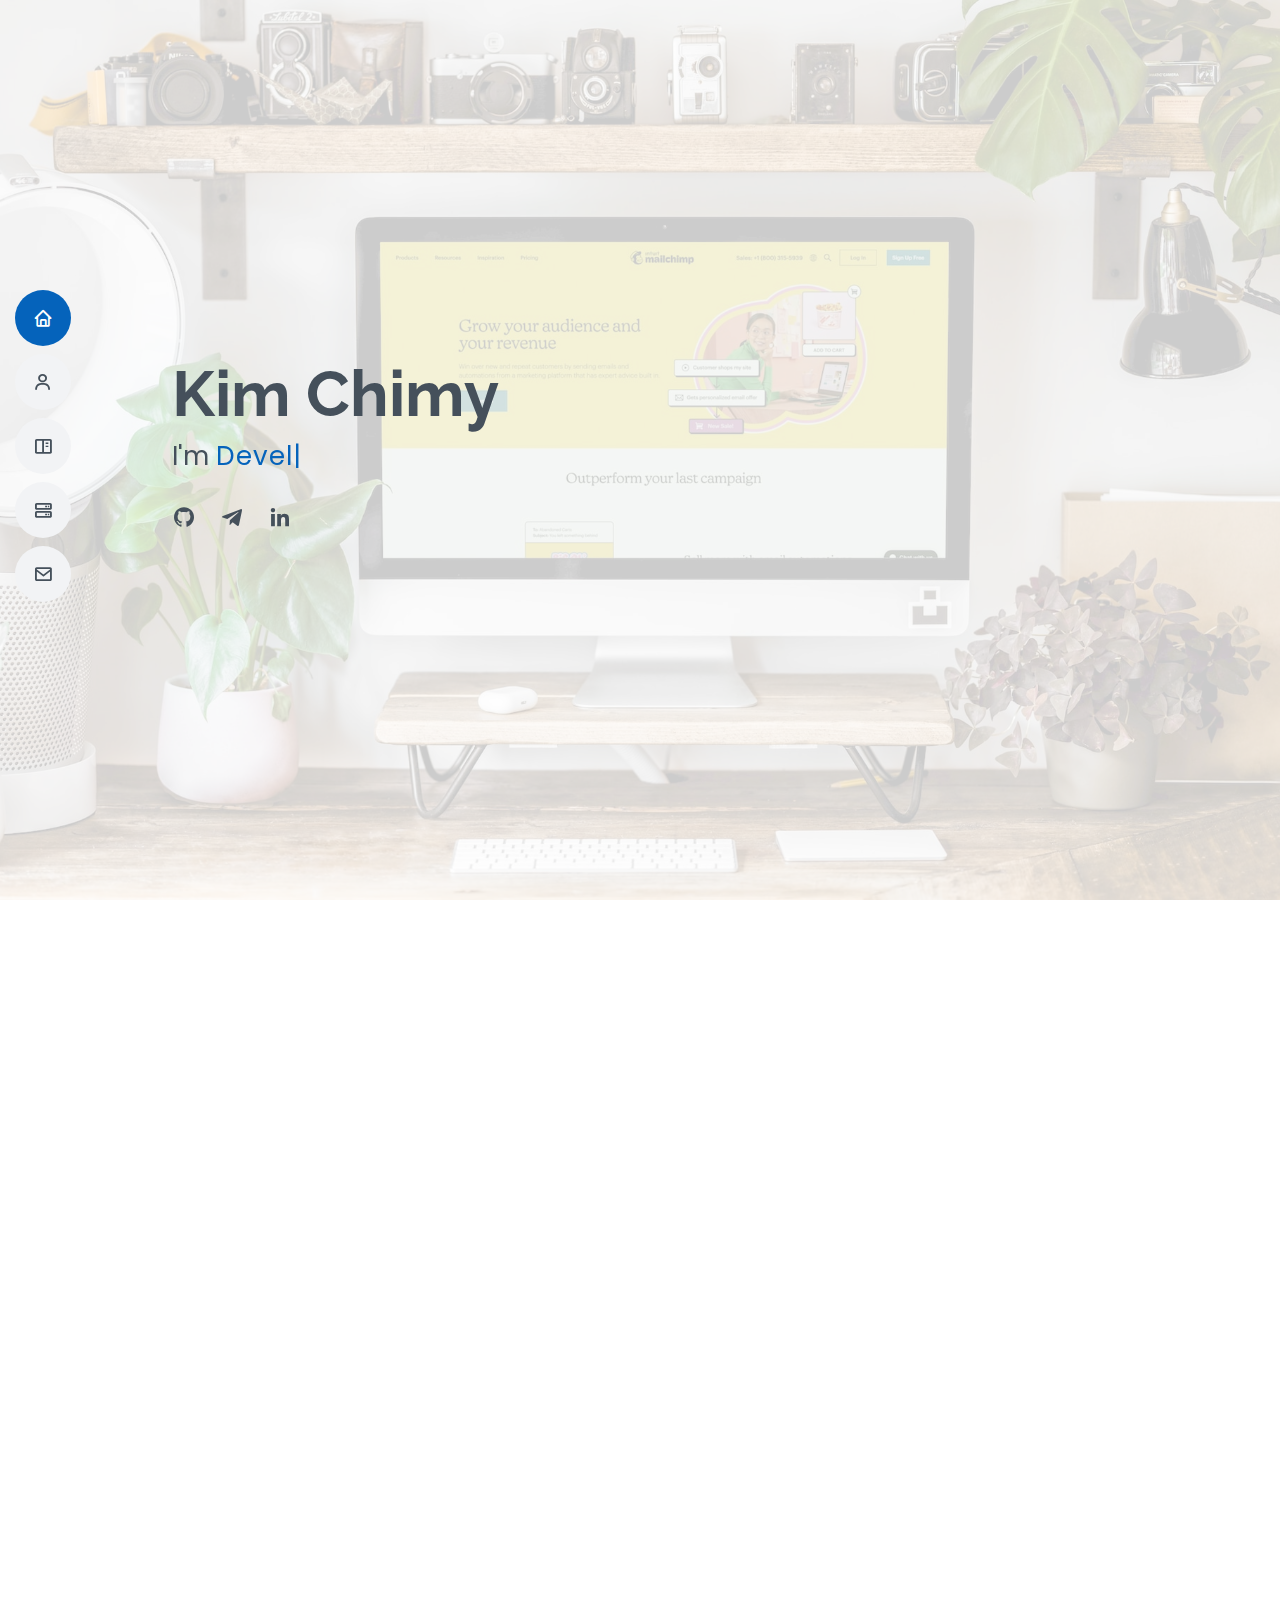
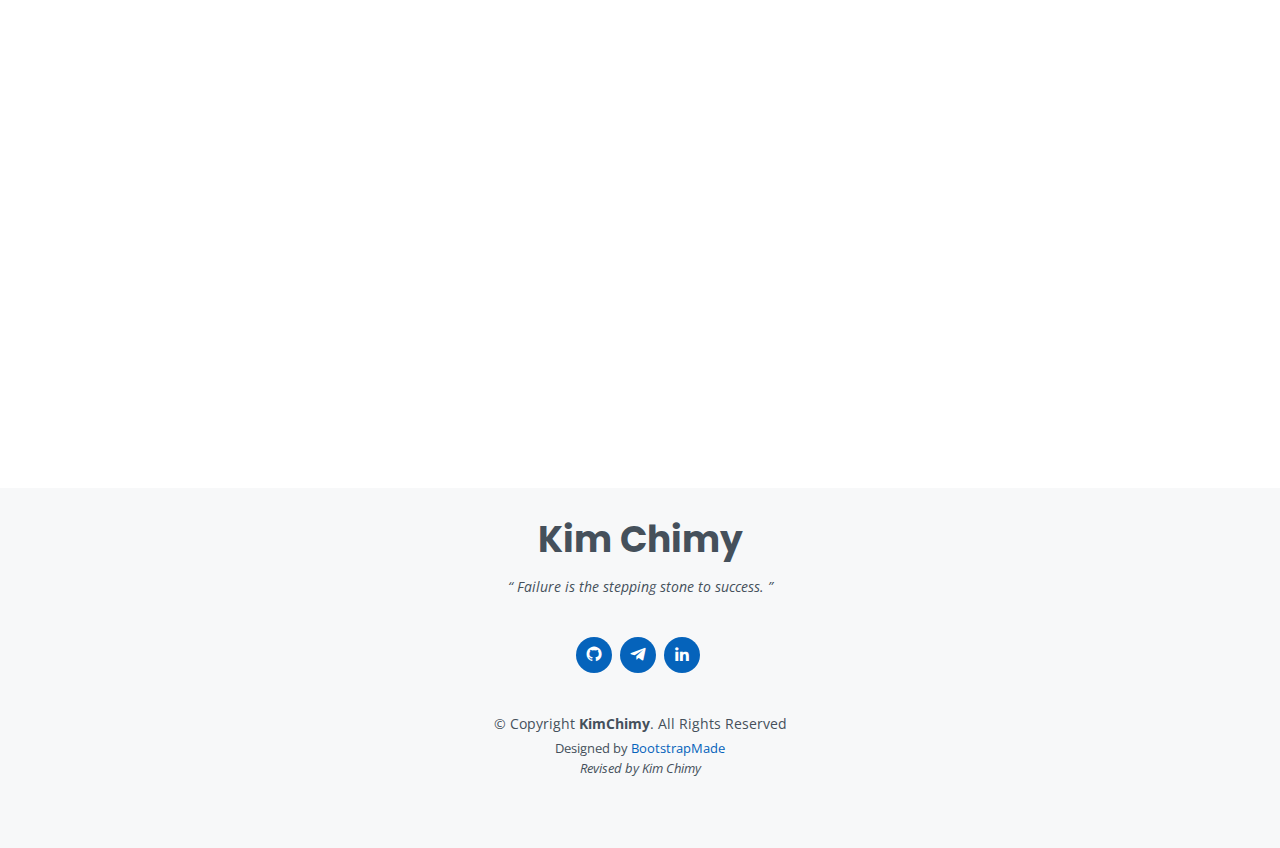
==== commit 21080280: "v1" ====
--- a/index.html
+++ b/index.html
@@ -61,9 +61,9 @@
       <h1>Kim Chimy</h1>
       <p>I'm <span class="typed" data-typed-items="Developer, Designer"></span></p>
       <div class="social-links">
-        <a href="https://github.com/kimchimysr" class="github"><i class="bx bxl-github"></i></a>
-        <a href="#" class="telegram"><i class="bx bxl-telegram"></i></a>
-        <a href="#" class="linkedin"><i class="bx bxl-linkedin"></i></a>
+        <a href="https://github.com/kimchimysr" target="_blank" class="github"><i class="bx bxl-github"></i></a>
+        <a href="https://t.me/kim_chimy" target="_blank" class="telegram"><i class="bx bxl-telegram"></i></a>
+        <a href="https://www.linkedin.com/in/kim-chimy-ab84b0260/" target="_blank" class="linkedin"><i class="bx bxl-linkedin"></i></a>
       </div>
     </div>
   </section><!-- End Hero -->
@@ -457,6 +457,35 @@
             </div>
           </div>
 
+          <div class="col-lg-4 col-md-6 portfolio-item filter-app">
+            <div class="portfolio-wrap">
+              <img src="assets/img/portfolio/uiDesign.jpg" class="img-fluid" alt="">
+              <div class="portfolio-info">
+                <h4>UI Design</h4>
+                <p>App</p>
+                <div class="portfolio-links">
+                  <a href="assets/img/portfolio/ui2.png" data-gallery="portfolioGallery" class="portfolio-lightbox" title="UI Design"><i class="bx bx-plus"></i></a>
+                  <a href="details/uiDesign_details.html" class="portfolio-details-lightbox" data-glightbox="type: external" title="Portfolio Details"><i class="bx bx-link"></i></a>
+                </div>
+              </div>
+            </div>
+          </div>
+
+          <div class="col-lg-4 col-md-6 portfolio-item filter-app">
+            <div class="portfolio-wrap">
+              <img src="assets/img/portfolio/weather.jpg" class="img-fluid" alt="">
+              <div class="portfolio-info">
+                <h4>Weather App</h4>
+                <p>App</p>
+                <div class="portfolio-links">
+                  <a href="assets/img/portfolio/weather_ppC.jpg" data-gallery="portfolioGallery" class="portfolio-lightbox" title="Weather App"><i class="bx bx-plus"></i></a>
+                  <a href="details/weather_details.html" class="portfolio-details-lightbox" data-glightbox="type: external" title="Portfolio Details"><i class="bx bx-link"></i></a>
+                </div>
+              </div>
+            </div>
+          </div>
+
+
         </div>
 
       </div>
@@ -495,7 +524,7 @@
                 <i class="bx bx-file"></i>
               </div>
               <h4><a href="">Windows Application</a></h4>
-              <p>C#, Windows Form, Windows Presentation Foundation(Soon)</p>
+              <p>C#, Windows Form, Windows Presentation Foundation</p>
             </div>
           </div>
 
@@ -571,7 +600,7 @@
 
             <div class="swiper-slide">
               <div class="testimonial-item">
-                <img src="assets/img/testimonials/testimonials-1.jpg" class="testimonial-img" alt="">
+                <img src="assets/img/testimonials/ny_ratha.jpg" class="testimonial-img" alt="">
                 <h3>Ny Ratha</h3>
                 <h4>Network Administrator at Western University (Toul Kork)</h4>
                 <p>
@@ -680,27 +709,27 @@
 
           <div class="col-lg-8 mt-5 mt-lg-0">
 
-            <form action="forms/contact.php" method="post" role="form" class="php-email-form">
+            <form action="mailto:kimchimysr@gmail.com" method="post" enctype="multipart/form-data" name="EmailForm"><!--class="php-email-form">-->
               <div class="row">
                 <div class="col-md-6 form-group">
-                  <input type="text" name="name" class="form-control" id="name" placeholder="Your Name" required>
+                  <input type="text" name="name" class="form-control" id="name" placeholder="Your Name">
                 </div>
                 <div class="col-md-6 form-group mt-3 mt-md-0">
-                  <input type="email" class="form-control" name="email" id="email" placeholder="Your Email" required>
+                  <input type="email" class="form-control" name="email" id="email" placeholder="Your Email">
                 </div>
               </div>
               <div class="form-group mt-3">
-                <input type="text" class="form-control" name="subject" id="subject" placeholder="Subject" required>
+                <input type="text" class="form-control" name="subject" id="subject" placeholder="Subject">
               </div>
               <div class="form-group mt-3">
-                <textarea class="form-control" name="message" rows="5" placeholder="Message" required></textarea>
+                <textarea class="form-control" name="message" rows="5" placeholder="Message"></textarea>
               </div>
               <div class="my-3">
                 <div class="loading">Loading</div>
                 <div class="error-message"></div>
                 <div class="sent-message">Your message has been sent. Thank you!</div>
               </div>
-              <div class="text-center"><button type="submit">Send Message</button></div>
+              <div class="text-center"><button type="submit" value="Send">Send Message</button></div>
             </form>
 
           </div>
@@ -718,9 +747,9 @@
       <h3>Kim Chimy</h3>
       <p>&ldquo; Failure is the stepping stone to success. &rdquo;</p>
       <div class="social-links">
-        <a href="https://github.com/kimchimysr" class="github"><i class="bx bxl-github"></i></a>
-        <a href="#" class="telegram"><i class="bx bxl-telegram"></i></a>
-        <a href="#" class="linkedin"><i class="bx bxl-linkedin"></i></a>
+        <a href="https://github.com/kimchimysr" target="_blank" class="github"><i class="bx bxl-github"></i></a>
+        <a href="https://t.me/kim_chimy" target="_blank" class="telegram"><i class="bx bxl-telegram"></i></a>
+        <a href="https://www.linkedin.com/in/kim-chimy-ab84b0260/" target="_blank" class="linkedin"><i class="bx bxl-linkedin"></i></a>
       </div>
       <div class="copyright">
         &copy; Copyright <strong><span>KimChimy</span></strong>. All Rights Reserved
--- a/assets/css/style.css
+++ b/assets/css/style.css
@@ -1070,7 +1070,7 @@
   color: #fff;
 }
 
-.contact .php-email-form {
+/* .contact .php-email-form {
   width: 100%;
   background: #fff;
 }
@@ -1147,7 +1147,87 @@
 
 .contact .php-email-form button[type=submit]:hover {
   background: #0678e3;
-}
+} */
+
+.contact {
+  width: 100%;
+  background: #fff;
+}
+
+.contact .form-group {
+  padding-bottom: 8px;
+}
+
+.contact .error-message {
+  display: none;
+  color: #fff;
+  background: #ed3c0d;
+  text-align: left;
+  padding: 15px;
+  font-weight: 600;
+}
+
+.contact .error-message br+br {
+  margin-top: 25px;
+}
+
+.contact .sent-message {
+  display: none;
+  color: #fff;
+  background: #18d26e;
+  text-align: center;
+  padding: 15px;
+  font-weight: 600;
+}
+
+.contact .loading {
+  display: none;
+  background: #fff;
+  text-align: center;
+  padding: 15px;
+}
+
+.contact .loading:before {
+  content: "";
+  display: inline-block;
+  border-radius: 50%;
+  width: 24px;
+  height: 24px;
+  margin: 0 10px -6px 0;
+  border: 3px solid #18d26e;
+  border-top-color: #eee;
+  -webkit-animation: animate-loading 1s linear infinite;
+  animation: animate-loading 1s linear infinite;
+}
+
+.contact input,
+.contact textarea {
+  border-radius: 4px;
+  box-shadow: none;
+  font-size: 14px;
+}
+
+.contact input {
+  height: 44px;
+}
+
+.contact textarea {
+  padding: 10px 12px;
+}
+
+.contact button[type=submit] {
+  background: #0563bb;
+  border: 0;
+  padding: 10px 35px;
+  color: #fff;
+  transition: 0.4s;
+  border-radius: 50px;
+}
+
+.contact button[type=submit]:hover {
+  background: #0678e3;
+}
+
 
 @-webkit-keyframes animate-loading {
   0% {
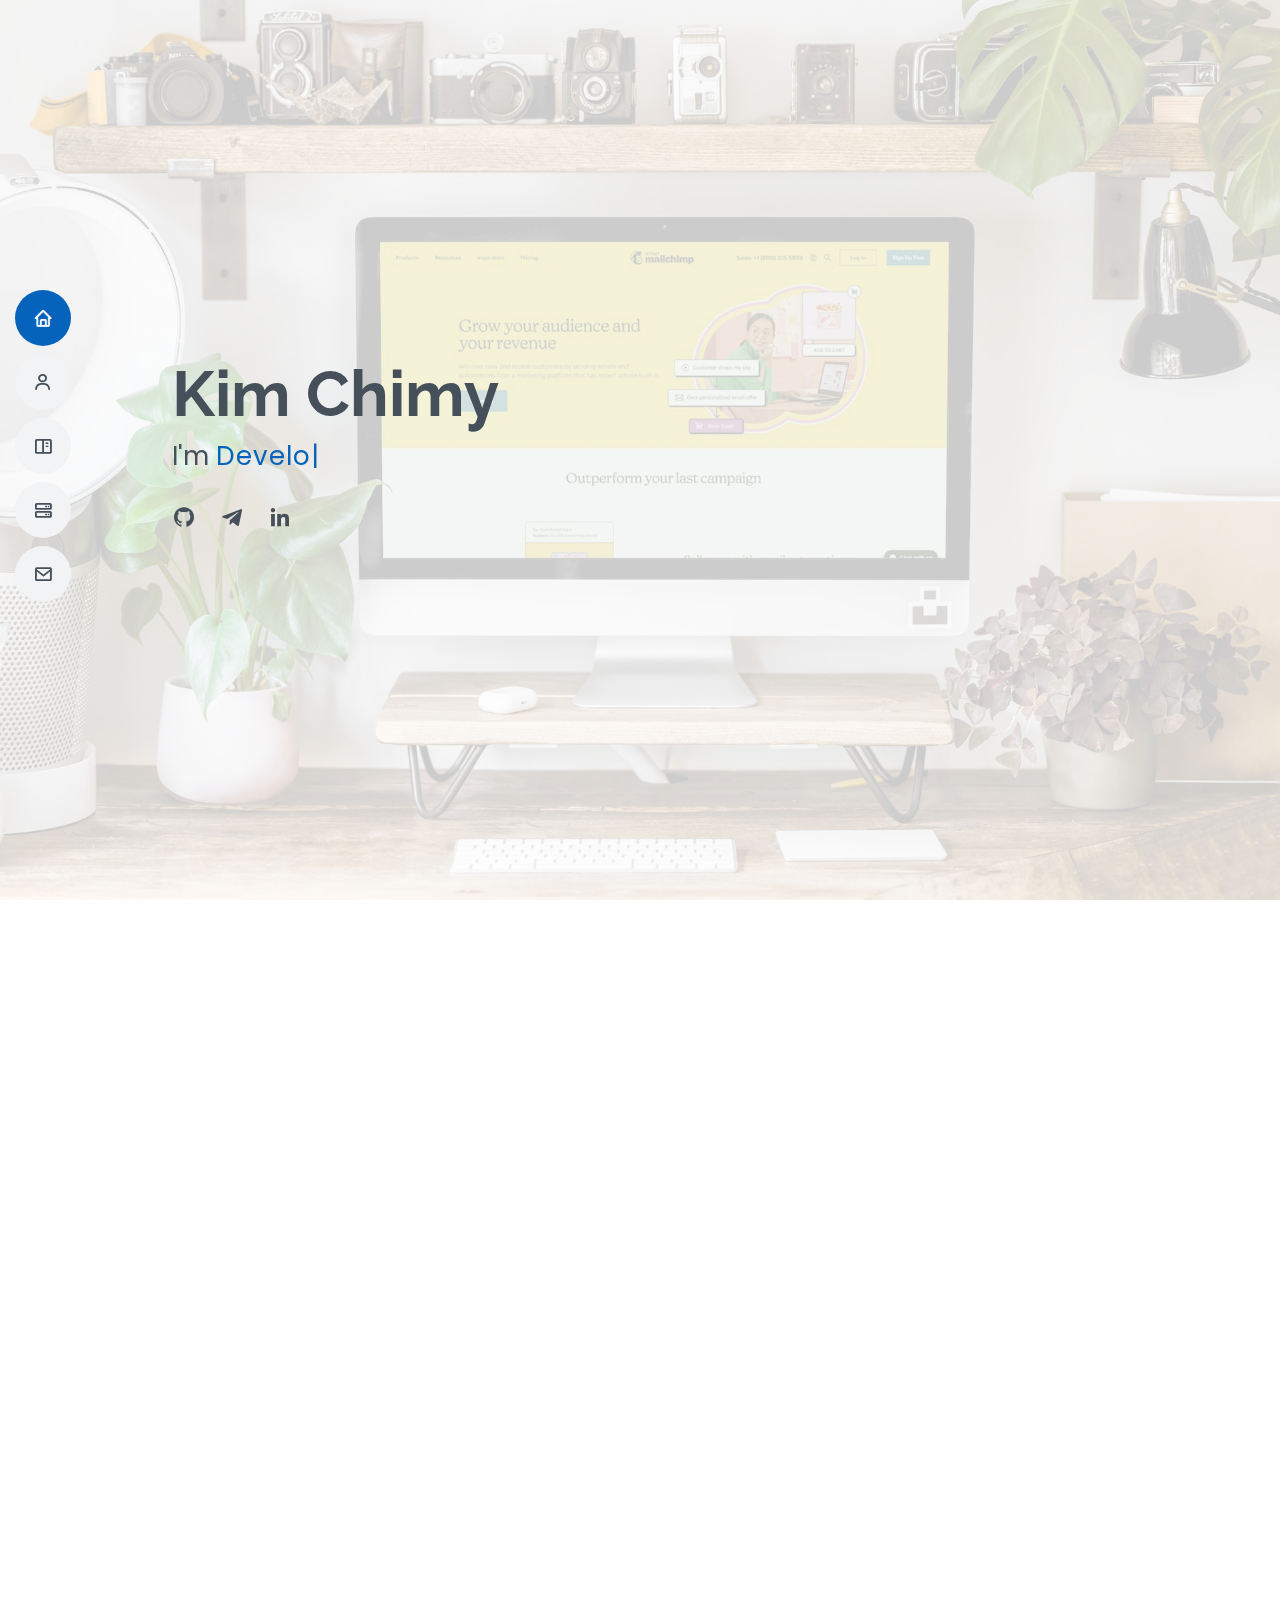
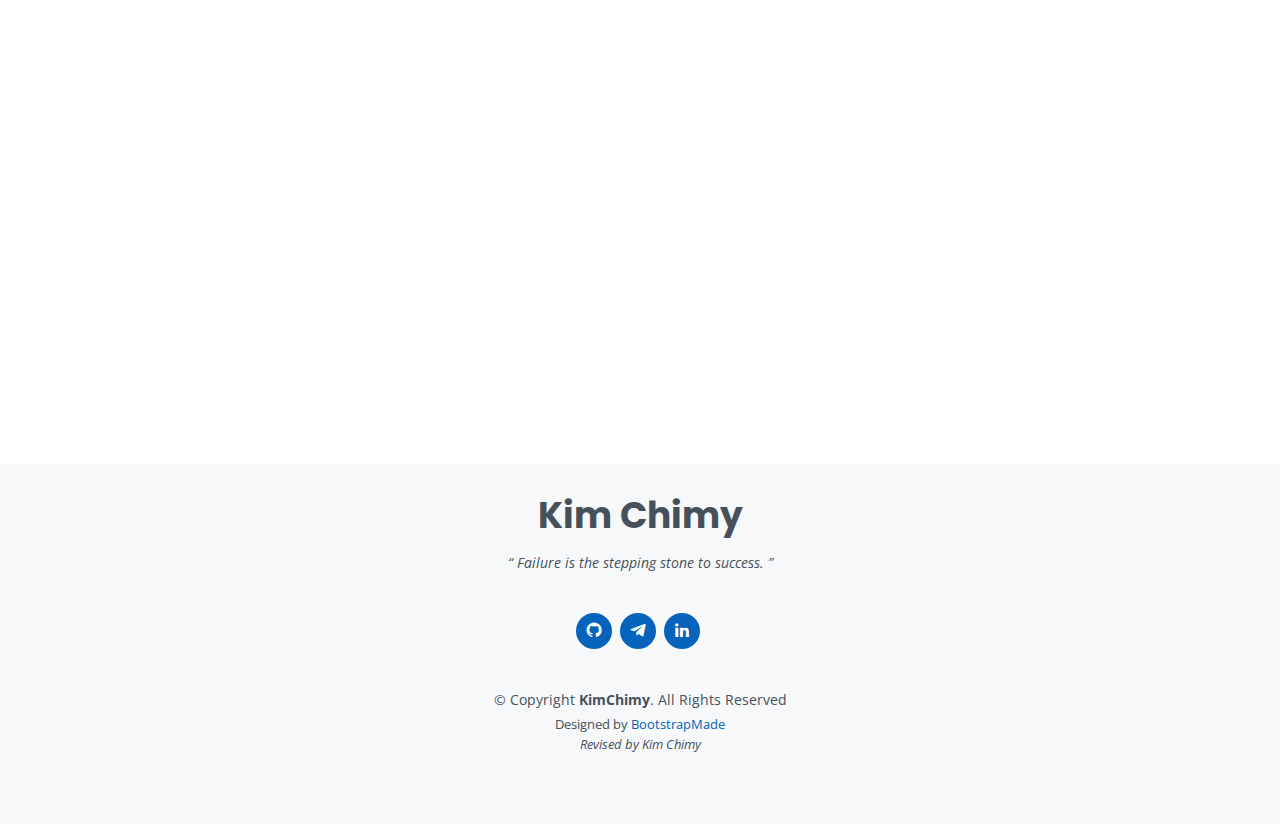
==== commit 5b18e296: "Update Latest Information" ====
--- a/index.html
+++ b/index.html
@@ -5,7 +5,7 @@
   <meta charset="utf-8">
   <meta content="width=device-width, initial-scale=1.0" name="viewport">
 
-  <title>Kim Chimy | Software Developer | UI Designer</title>
+  <title>Kim Chimy | Software Developer</title>
   <meta content="" name="description">
   <meta content="" name="keywords">
 
@@ -59,7 +59,7 @@
   <section id="hero" class="d-flex flex-column justify-content-center">
     <div class="container" data-aos="zoom-in" data-aos-delay="100">
       <h1>Kim Chimy</h1>
-      <p>I'm <span class="typed" data-typed-items="Developer, Designer"></span></p>
+      <p>I'm <span class="typed" data-typed-items="Developer"></span></p>
       <div class="social-links">
         <a href="https://github.com/kimchimysr" target="_blank" class="github"><i class="bx bxl-github"></i></a>
         <a href="https://t.me/kim_chimy" target="_blank" class="telegram"><i class="bx bxl-telegram"></i></a>
@@ -76,7 +76,7 @@
 
         <div class="section-title">
           <h2>About</h2>
-          <p>Final year Computer Science undergraduate at Western University. Interested in developing .NET projects using C#.</p>
+          <p>An Enthusiastic Developer with various interests. Looking for developing project in any types of Technology.</p>
         </div>
 
         <div class="row">
@@ -84,7 +84,7 @@
             <img src="assets/img/profile.jpg" class="img-fluid" alt="">
           </div>
           <div class="col-lg-8 pt-4 pt-lg-0 content">
-            <h3>Software Developer &amp; UI Designer.</h3>
+            <h3>Software Developer</h3>
             <p class="fst-italic">
               I'm a software developer with a goal-driven creative mindset and passion for learning and innovating.
             </p>
@@ -98,14 +98,14 @@
               </div>
               <div class="col-lg-6">
                 <ul>
-                  <li><i class="bi bi-chevron-right"></i> <strong>Age:</strong> <span>21</span></li>
-                  <li><i class="bi bi-chevron-right"></i> <strong>Degree:</strong> <span>Undergraduate (Year 4)</span></li>
+                  <li><i class="bi bi-chevron-right"></i> <strong>Age:</strong> <span>23</span></li>
+                  <li><i class="bi bi-chevron-right"></i> <strong>Degree:</strong> <span>Bachelor’s Degree of Computer Science</span></li>
                   <li><i class="bi bi-chevron-right"></i> <strong>Email:</strong> <span>kimchimywr@gmail.com</span></li>
                 </ul>
               </div>
             </div>
             <p>
-              Currently working on a Database Management System for Library as a Thesis Project at Western University (Toul Kork).
+              Currently employed at SP Technology Co., Ltd as Junior Developer. Technology used are Microsoft SQL Server, VB.Net, Winform.
           </div>
         </div>
 
@@ -183,9 +183,9 @@
             </div>
 
             <div class="progress">
-              <span class="skill">C++ <i class="val">75%</i></span>
+              <span class="skill">VB.Net <i class="val">90%</i></span>
               <div class="progress-bar-wrap">
-                <div class="progress-bar" role="progressbar" aria-valuenow="70" aria-valuemin="0" aria-valuemax="100"></div>
+                <div class="progress-bar" role="progressbar" aria-valuenow="90" aria-valuemin="0" aria-valuemax="100"></div>
               </div>
             </div>
 
@@ -201,9 +201,9 @@
           <div class="col-lg-6">
 
             <div class="progress">
-              <span class="skill">SQL <i class="val">70%</i></span>
+              <span class="skill">SQL <i class="val">90%</i></span>
               <div class="progress-bar-wrap">
-                <div class="progress-bar" role="progressbar" aria-valuenow="70" aria-valuemin="0" aria-valuemax="100"></div>
+                <div class="progress-bar" role="progressbar" aria-valuenow="90" aria-valuemin="0" aria-valuemax="100"></div>
               </div>
             </div>
 
@@ -321,7 +321,7 @@
             <div class="portfolio-wrap">
               <img src="assets/img/portfolio/wulibrary.jpg" class="img-fluid" alt="">
               <div class="portfolio-info">
-                <h4>Wu Library Management System (Ongoing)</h4>
+                <h4>WU Library Management System</h4>
                 <p>App</p>
                 <div class="portfolio-links">
                   <a href="assets/img/portfolio/wu_dashboard.jpg" data-gallery="portfolioGallery" class="portfolio-lightbox" title="WU Library Management System"><i class="bx bx-plus"></i></a>
@@ -511,7 +511,7 @@
                 <i class="bx bxl-dribbble"></i>
               </div>
               <h4><a href="">Management System Solution</a></h4>
-              <p>C#, MS SQL/MySQL/SQLite, Entity Framework 6/ADO.NET, MVC(Soon), MVP(Soon), MVVM(Soon)</p>
+              <p>C#, MS SQL/MySQL/SQLite, Entity Framework Core/ADO.NET</p>
             </div>
           </div>
 
@@ -602,7 +602,7 @@
               <div class="testimonial-item">
                 <img src="assets/img/testimonials/ny_ratha.jpg" class="testimonial-img" alt="">
                 <h3>Ny Ratha</h3>
-                <h4>Network Administrator at Western University (Toul Kork)</h4>
+                <h4>The IT Director of Western University (Toul Kork)</h4>
                 <p>
                   <!--
                   <i class="bx bxs-quote-alt-left quote-icon-left"></i>
